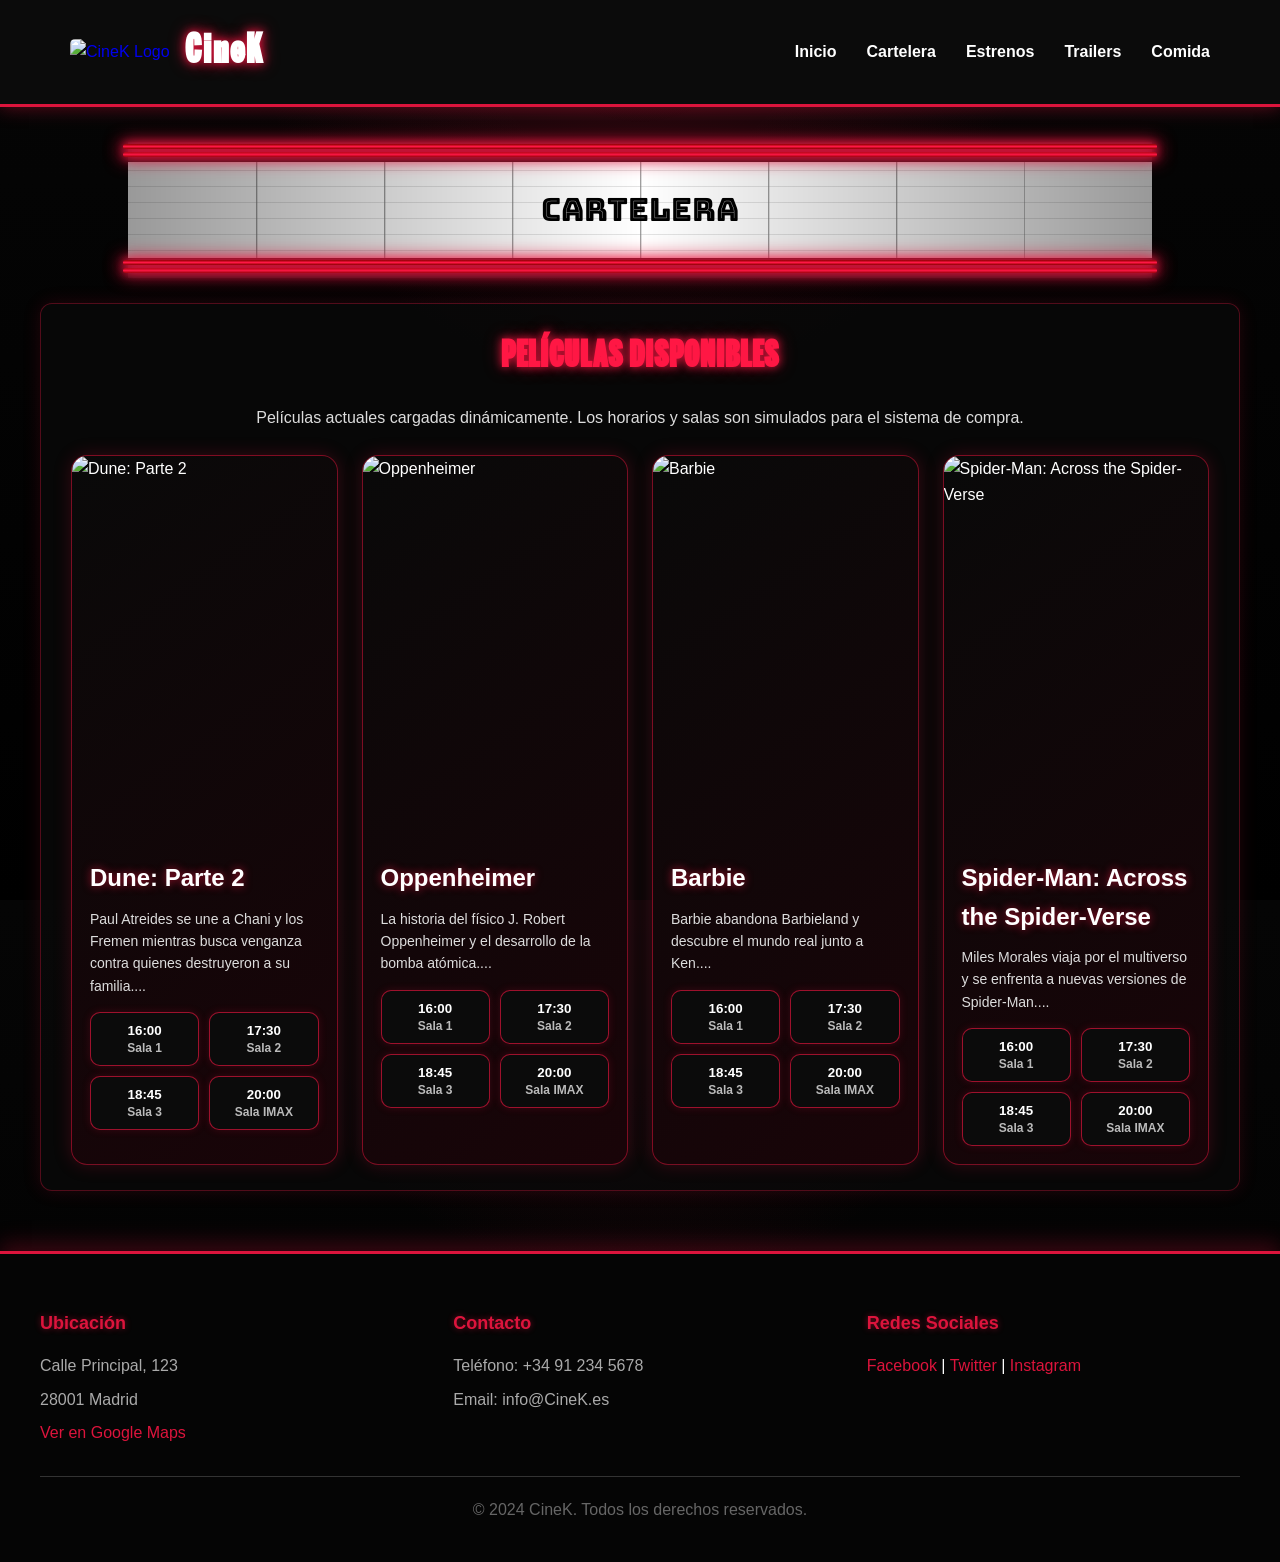
==== htmls/cartelera.html @ bbaa14ef "Upload all html" ====
<!DOCTYPE html>
<html lang="es">
<head>
    <link rel="preconnect" href="https://fonts.googleapis.com">
<link rel="preconnect" href="https://fonts.gstatic.com" crossorigin>
<link href="https://fonts.googleapis.com/css2?family=Bebas+Neue&family=Bungee+Inline&display=swap" rel="stylesheet">
    <meta charset="UTF-8">
    <meta name="viewport" content="width=device-width, initial-scale=1.0">
    <title>Cartelera - CineK</title>
    <link rel="icon" href="https://png.pngtree.com/png-clipart/20221006/ourmid/pngtree-popcorn-logo-png-image_6287125.png">
    <link rel="stylesheet" href="../css/style.css">
</head>
<body>
    <!-- HEADER -->
    <header>
        <div class="header-container">
           <div class="logo">
                <a href="index.html">
                    <img src="../img/cinekklogo.png" alt="CineK Logo" style="width: 90px; height: auto;">
                </a>
                <h1>CineK</h1>
            </div>
            <nav>
                <ul>
                    <li><a href="index.html">Inicio</a></li>
                    <li><a href="cartelera.html">Cartelera</a></li>
                    <li><a href="estrenos.html">Estrenos</a></li>
                    <li><a href="trailer.html">Trailers</a></li>
                    <li><a href="comida.html">Comida</a></li>
                </ul>
            </nav>
        </div>
    </header>


    <!-- TÍTULO PRINCIPAL -->
   <div id="marquee">
  <div class="neon_bar top"></div>
  <div class="marquee_message">
    <span>CARTELERA</span>
  </div>
  <div class="neon_bar bottom"></div>
</div>

    <!-- CARTELERA DINÁMICA -->
    <section class="section">
        <h2>Películas disponibles</h2>
        <p class="cartelera-info">Películas actuales cargadas dinámicamente. Los horarios y salas son simulados para el sistema de compra.</p>
        <div id="cartelera-grid" class="cartelera-grid"></div>
    </section>

    <!-- MODAL DE COMPRA -->
    <div id="compra-modal" class="compra-modal">
        <div class="compra-contenido">
            <button id="cerrar-compra" class="cerrar-compra">×</button>
            <h2 id="compra-pelicula">Comprar entradas</h2>
            <p id="compra-sesion" class="compra-sesion"></p>

            <h3>Selecciona tus asientos</h3>
            <div class="pantalla-cine">PANTALLA</div>
            <div id="asientos-grid" class="asientos-grid"></div>

            <div class="compra-resumen">
                <p>Asientos seleccionados: <strong id="asientos-seleccionados">0</strong></p>
                <p>Total: <strong id="total-compra">0.00€</strong></p>
            </div>

            <button id="confirmar-compra" class="btn-compra">Confirmar compra</button>
        </div>
    </div>

    <!-- MODAL FINAL -->
    <div id="final-modal" class="compra-modal">
        <div class="compra-contenido compra-final">
            <button id="cerrar-final" class="cerrar-compra">×</button>
            <h2>Compra completada</h2>
            <p>Entradas reservadas correctamente.</p>
            <p>¿Quieres comprar comida para acompañar la película?</p>
            <div class="final-botones">
                <a href="comida.html" class="btn-compra">Sí, comprar comida</a>
                <button id="no-comida" class="btn-secundario">No, gracias</button>
            </div>
        </div>
    </div>



    <!-- FOOTER -->
    <footer>
        <div class="footer-content">
            <div class="footer-section">
                <h3>Ubicación</h3>
                <p>Calle Principal, 123</p>
                <p>28001 Madrid</p>
                <a href="https://maps.google.com/?q=cine+madrid" target="_blank">Ver en Google Maps</a>
            </div>
            <div class="footer-section">
                <h3>Contacto</h3>
                <p>Teléfono: +34 91 234 5678</p>
                <p>Email: info@CineK.es</p>
            </div>
            <div class="footer-section">
                <h3>Redes Sociales</h3>
                <a href="https://facebook.com" target="_blank">Facebook</a> |
                <a href="https://twitter.com" target="_blank">Twitter</a> |
                <a href="https://instagram.com" target="_blank">Instagram</a>
            </div>
        </div>
        <p class="footer-bottom">&copy; 2024 CineK. Todos los derechos reservados.</p>
    </footer>
    <script>
        const TMDB_API_KEY = "4f0675e02026147f07c5129d1d1d5f16";
        const carteleraGrid = document.getElementById("cartelera-grid");
        const compraModal = document.getElementById("compra-modal");
        const finalModal = document.getElementById("final-modal");
        const compraPelicula = document.getElementById("compra-pelicula");
        const compraSesion = document.getElementById("compra-sesion");
        const asientosGrid = document.getElementById("asientos-grid");
        const asientosSeleccionadosTexto = document.getElementById("asientos-seleccionados");
        const totalCompraTexto = document.getElementById("total-compra");
        const precioEntrada = 8.50;
        let asientosSeleccionados = [];

        const peliculasFallback = [
            {
                title: "Dune: Parte 2",
                overview: "Paul Atreides se une a Chani y los Fremen mientras busca venganza contra quienes destruyeron a su familia.",
                poster_path: "https://pics.filmaffinity.com/Dune_Parte_Dos-288678616-large.jpg"
            },
            {
                title: "Oppenheimer",
                overview: "La historia del físico J. Robert Oppenheimer y el desarrollo de la bomba atómica.",
                poster_path: "https://m.media-amazon.com/images/I/71XC-VCBOcL._AC_UF894,1000_QL80_.jpg"
            },
            {
                title: "Barbie",
                overview: "Barbie abandona Barbieland y descubre el mundo real junto a Ken.",
                poster_path: "https://cdng.europosters.eu/pod_public/750/262974.jpg"
            },
            {
                title: "Spider-Man: Across the Spider-Verse",
                overview: "Miles Morales viaja por el multiverso y se enfrenta a nuevas versiones de Spider-Man.",
                poster_path: "https://m.media-amazon.com/images/I/8105Oc1+FPL.jpg"
            }
        ];

        function generarHorarios() {
            const horas = ["16:00", "17:30", "18:45", "20:00", "21:30", "22:15"];
            const salas = ["Sala 1", "Sala 2", "Sala 3", "Sala IMAX"];
            return horas.slice(0, 4).map((hora, index) => ({
                hora: hora,
                sala: salas[index % salas.length]
            }));
        }

        function obtenerPoster(pelicula) {
            if (pelicula.poster_path && pelicula.poster_path.startsWith("http")) {
                return pelicula.poster_path;
            }

            if (pelicula.poster_path) {
                return `https://image.tmdb.org/t/p/w500${pelicula.poster_path}`;
            }

            return "../img/cinekklogo.png";
        }

        function pintarCartelera(peliculas) {
            carteleraGrid.innerHTML = "";

            peliculas.slice(0, 8).forEach((pelicula) => {
                const horarios = generarHorarios();
                const poster = obtenerPoster(pelicula);
                const descripcion = pelicula.overview || "Sinopsis no disponible.";

                const tarjeta = document.createElement("article");
                tarjeta.className = "pelicula-card";

                tarjeta.innerHTML = `
                    <img src="${poster}" alt="${pelicula.title}">
                    <div class="pelicula-info">
                        <h3>${pelicula.title}</h3>
                        <p>${descripcion.substring(0, 150)}...</p>
                        <div class="horarios-pelicula">
                            ${horarios.map(sesion => `
                                <button class="hora-btn" data-pelicula="${pelicula.title}" data-hora="${sesion.hora}" data-sala="${sesion.sala}">
                                    ${sesion.hora}<span>${sesion.sala}</span>
                                </button>
                            `).join("")}
                        </div>
                    </div>
                `;

                carteleraGrid.appendChild(tarjeta);
            });

            document.querySelectorAll(".hora-btn").forEach((boton) => {
                boton.addEventListener("click", function () {
                    abrirCompra(this.dataset.pelicula, this.dataset.hora, this.dataset.sala);
                });
            });
        }

        async function cargarPeliculas() {
            if (TMDB_API_KEY === "PON_AQUI_TU_API_KEY") {
                pintarCartelera(peliculasFallback);
                return;
            }

            try {
                const respuesta = await fetch(`https://api.themoviedb.org/3/movie/now_playing?api_key=${TMDB_API_KEY}&language=es-ES&region=ES&page=1`);
                const datos = await respuesta.json();
                pintarCartelera(datos.results);
            } catch (error) {
                pintarCartelera(peliculasFallback);
            }
        }

        function abrirCompra(pelicula, hora, sala) {
            compraPelicula.textContent = pelicula;
            compraSesion.textContent = `${sala} · ${hora}`;
            asientosSeleccionados = [];
            generarAsientos();
            actualizarResumen();
            compraModal.classList.add("activo");
        }

        function generarAsientos() {
            asientosGrid.innerHTML = "";
            const filas = ["A", "B", "C", "D", "E"];

            filas.forEach((fila) => {
                for (let numero = 1; numero <= 8; numero++) {
                    const asiento = document.createElement("button");
                    const codigo = `${fila}${numero}`;
                    asiento.className = "asiento";
                    asiento.textContent = codigo;

                    if (Math.random() < 0.18) {
                        asiento.classList.add("ocupado");
                        asiento.disabled = true;
                    }

                    asiento.addEventListener("click", function () {
                        asiento.classList.toggle("seleccionado");

                        if (asientosSeleccionados.includes(codigo)) {
                            asientosSeleccionados = asientosSeleccionados.filter(item => item !== codigo);
                        } else {
                            asientosSeleccionados.push(codigo);
                        }

                        actualizarResumen();
                    });

                    asientosGrid.appendChild(asiento);
                }
            });
        }

        function actualizarResumen() {
            asientosSeleccionadosTexto.textContent = asientosSeleccionados.length;
            totalCompraTexto.textContent = `${(asientosSeleccionados.length * precioEntrada).toFixed(2)}€`;
        }

        document.getElementById("cerrar-compra").addEventListener("click", function () {
            compraModal.classList.remove("activo");
        });

        document.getElementById("confirmar-compra").addEventListener("click", function () {
            if (asientosSeleccionados.length === 0) {
                alert("Selecciona al menos un asiento.");
                return;
            }

            compraModal.classList.remove("activo");
            finalModal.classList.add("activo");
        });

        document.getElementById("cerrar-final").addEventListener("click", function () {
            finalModal.classList.remove("activo");
        });

        document.getElementById("no-comida").addEventListener("click", function () {
            finalModal.classList.remove("activo");
        });

        document.getElementById("marquee").addEventListener("click", function () {
            this.classList.toggle("on");
        });

        cargarPeliculas();
    </script>
</body>
</html>
---- css/style.css ----
/* FONT FACE */
@font-face {
    font-family: "Marvel";
    src: url("../fonts/marvel 2.otf") format("opentype");
}

/* ESTILOS GENERALES */
* {
    margin: 0;
    padding: 0;
    box-sizing: border-box;
}
.vermascartelera {
            background-color: #e50914;
            color: white;
            padding: 8px 14px;
            border-radius: 6px;
            text-decoration: none;
            font-weight: bold;
}

.vermascartelera:hover {
            background-color: #b00610;
}

html, body {
    height: 100%;
}

body {
    font-family: Arial, Helvetica, sans-serif;
    background-color: #000;
    color: #fff;
    line-height: 1.6;
    background-image:
        radial-gradient(circle at top, rgba(220, 20, 60, 0.18), transparent 35%),
        linear-gradient(to bottom, #050505, #000);
}

/* HEADER */
header {
    background-color: #0b0b0b;
    border-bottom: 3px solid #dc143c;
    padding: 20px 0;
    box-shadow: 0 0 18px rgba(220, 20, 60, 0.45);
}

.header-container {
    max-width: 1200px;
    margin: 0 auto;
    display: flex;
    justify-content: space-between;
    align-items: center;
    padding: 0 30px;
}

.logo {
    display: flex;
    align-items: center;
    gap: 15px;
}

.logo a {
    text-decoration: none;
}

.logo img {
    width: 50px;
    height: 50px;
    border-radius: 5px;
}

.logo h1 {
    font-size: 40px;
    color: #fff;
    font-family: "Marvel", sans-serif;
    letter-spacing: 2px;
    text-shadow: 0 0 8px #dc143c, 0 0 16px rgba(255, 23, 68, 0.7);
}

/* NAVEGACIÓN */
nav {
    font-size: 16px;
}

nav ul {
    list-style: none;
    display: flex;
    gap: 30px;
    flex-wrap: wrap;
}

nav a {
    color: #fff;
    text-decoration: none;
    font-weight: bold;
    transition: color 0.3s ease;
}

nav a:hover {
    color: #ff1744;
    text-decoration: none;
    text-shadow: 0 0 8px #ff1744;
}

/* HERO SECTION */
        .hero {
            position: relative;
            overflow: hidden;
            background-color: #111;
            padding: 35px 0;
        }

        .hero > img {
            display: none;
        }

        .hero-marquee {
            width: 100%;
            overflow: hidden;
            white-space: nowrap;
        }

        .hero-track {
            display: inline-flex;
            gap: 25px;
            animation: scroll-left 35s linear infinite;
        }

        .hero-card {
            width: 210px;
            background-color: #1c1c1c;
            border-radius: 12px;
            overflow: hidden;
            flex: 0 0 auto;
            box-shadow: 0 4px 15px rgba(0, 0, 0, 0.45);
            text-align: center;
        }

        .hero-card img {
            width: 100%;
            height: 310px;
            object-fit: cover;
            display: block;
        }

        .hero-card h3 {
            color: white;
            font-size: 17px;
            margin: 12px 10px 5px;
            white-space: normal;
        }

        .hero-card p {
            color: #f5c518;
            font-size: 14px;
            margin: 0 10px 14px;
        }

        .hero-content {
            margin-top: 30px;
            text-align: center;
        }

        @keyframes scroll-left {
            from {
                transform: translateX(0);
            }
            to {
                transform: translateX(-50%);
            }
        }

/* BOTONES */
.btn, .btn-small {
    display: inline-block;
    padding: 12px 30px;
    background-color: #dc143c;
    color: #fff;
    text-decoration: none;
    border-radius: 5px;
    font-weight: bold;
    transition: background-color 0.3s ease, transform 0.2s ease;
    border: none;
    cursor: pointer;
    margin: 5px;
}

.btn:hover, .btn-small:hover {
    background-color: #ff1744;
    transform: scale(1.05);
}

.btn-small {
    padding: 8px 15px;
    font-size: 14px;
}

/* SECCIONES */
section {
    margin: 20px 0;
}

.section {
    max-width: 1200px;
    margin: 45px auto;
    padding: 25px 30px;
    background-color: rgba(10, 10, 10, 0.78);
    border: 1px solid rgba(220, 20, 60, 0.35);
    border-radius: 12px;
    box-shadow: 0 0 18px rgba(220, 20, 60, 0.15);
}

h2 {
    font-size: 36px;
    color: #ff1744;
    text-align: center;
    margin-bottom: 18px;
    font-family: "Marvel", sans-serif;
    letter-spacing: 1px;
    text-transform: uppercase;
    text-shadow: 0 0 8px rgba(255, 23, 68, 0.85), 0 0 18px rgba(220, 20, 60, 0.45);
}

h3 {
    font-size: 24px;
    color: #fff;
    margin-top: 15px;
    margin-bottom: 10px;
    text-shadow: 0 0 6px rgba(255, 23, 68, 0.45);
}

.subtitle {
    text-align: center;
    color: #aaa;
    font-size: 16px;
    margin-bottom: 30px;
}

.text-center {
    text-align: center;
}

/* TABLAS */
.movies-table, .schedule-table, .menu-table {
    width: 100%;
    border-collapse: collapse;
    margin-top: 20px;
    background-color: #111;
    border: 2px solid #dc143c;
    overflow: hidden;
    border-radius: 10px;
    box-shadow: 0 0 16px rgba(220, 20, 60, 0.28);
}

.movies-table th, .schedule-table th, .menu-table th {
    background: linear-gradient(135deg, #8b0000, #dc143c, #ff1744);
    color: #fff;
    padding: 15px;
    text-align: left;
    font-weight: bold;
    border: 1px solid #8b0000;
    text-shadow: 0 0 6px rgba(0, 0, 0, 0.8);
}

.movies-table td, .schedule-table td, .menu-table td {
    padding: 12px 15px;
    border-bottom: 1px solid #333;
    color: #fff;
}

.movies-table tr:nth-child(even),
.schedule-table tr:nth-child(even),
.menu-table tr:nth-child(even) {
    background-color: #0a0a0a;
}

.movies-table tr:hover,
.schedule-table tr:hover,
.menu-table tr:hover {
    background-color: #2a0a10;
    box-shadow: inset 0 0 12px rgba(255, 23, 68, 0.2);
}

.movies-table img {
    width: 80px;
    height: 120px;
    object-fit: cover;
    border-radius: 3px;
}

/* LISTAS */
.generos-list, .promociones-list, .servicios-list {
    max-width: 800px;
    margin: 25px auto;
    background: linear-gradient(135deg, #0d0d0d, #190408);
    padding: 30px;
    border-radius: 12px;
    border: 1px solid rgba(255, 23, 68, 0.55);
    box-shadow: 0 0 16px rgba(220, 20, 60, 0.22);
}

.generos-list li, .promociones-list li, .servicios-list li {
    list-style: none;
    padding: 10px 0;
    padding-left: 30px;
    position: relative;
    color: #fff;
}

.generos-list li:before, .promociones-list li:before, .servicios-list li:before {
    content: "▶";
    position: absolute;
    left: 0;
    color: #ff1744;
    text-shadow: 0 0 8px #ff1744;
}

/* ESTRENOS */
.estrenos-container {
    display: grid;
    grid-template-columns: repeat(auto-fit, minmax(200px, 1fr));
    gap: 20px;
    margin-top: 30px;
}

.estreno {
    background-color: #1a1a1a;
    border-radius: 8px;
    overflow: hidden;
    transition: transform 0.3s ease, box-shadow 0.3s ease;
    border: 2px solid #333;
}

.estreno:hover {
    transform: translateY(-10px);
    box-shadow: 0 8px 16px rgba(220, 20, 60, 0.5);
}

.estreno img {
    width: 100%;
    height: 300px;
    object-fit: cover;
}

.estreno h3 {
    padding: 15px;
    color: #fff;
    text-align: center;
}

.estreno a {
    display: block;
    text-align: center;
    padding: 10px;
    background-color: #dc143c;
    color: #fff;
    text-decoration: none;
    transition: background-color 0.3s ease;
}

.estreno a:hover {
    background-color: #ff1744;
}

/* ESTRENOS GRID */
.estrenos-grid {
    display: grid;
    grid-template-columns: repeat(auto-fit, minmax(280px, 1fr));
    gap: 25px;
    margin-top: 30px;
}

.estreno-card {
    background-color: #1a1a1a;
    border-radius: 8px;
    overflow: hidden;
    border: 2px solid #333;
    transition: transform 0.3s ease, box-shadow 0.3s ease;
}

.estreno-card:hover {
    transform: translateY(-15px);
    box-shadow: 0 10px 25px rgba(220, 20, 60, 0.6);
}

.estreno-card img {
    width: 100%;
    height: 350px;
    object-fit: cover;
}

.estreno-card h3 {
    padding: 15px;
    text-align: center;
}

.estreno-card .genero {
    text-align: center;
    color: #dc143c;
    font-size: 14px;
    padding: 0 15px;
}

.estreno-card .descripcion {
    padding: 10px 15px;
    font-size: 14px;
    color: #aaa;
    text-align: center;
}

.estreno-card .rating {
    text-align: center;
    padding: 10px 15px;
    color: #ffd700;
    font-weight: bold;
}

.estreno-card a {
    display: inline-block;
    width: calc(50% - 6px);
    margin: 0 3px 10px 3px;
    padding: 8px;
    text-align: center;
    text-decoration: none;
}

/* TRAILERS */
.trailers-grid {
    display: grid;
    grid-template-columns: repeat(auto-fit, minmax(300px, 1fr));
    gap: 20px;
    margin-top: 30px;
}

.trailer-card {
    background-color: #1a1a1a;
    border-radius: 8px;
    overflow: hidden;
    border: 2px solid #333;
    transition: transform 0.3s ease;
}

.trailer-card:hover {
    transform: scale(1.05);
}

.trailer-card a {
    position: relative;
    display: block;
    overflow: hidden;
}

.trailer-card img {
    width: 100%;
    height: 200px;
    object-fit: cover;
    transition: opacity 0.3s ease;
}

.trailer-card a:hover img {
    opacity: 0.7;
}

.play-button {
    position: absolute;
    top: 50%;
    left: 50%;
    transform: translate(-50%, -50%);
    font-size: 50px;
    color: #dc143c;
    opacity: 0;
    transition: opacity 0.3s ease;
}

.trailer-card a:hover .play-button {
    opacity: 1;
}

.trailer-card h3,
.trailer-card p {
    padding: 0 15px;
}

.trailer-card h3 {
    padding-top: 15px;
}

.trailer-card p {
    color: #aaa;
    font-size: 14px;
    margin-bottom: 10px;
}

.trailer-card .btn-small {
    display: block;
    width: calc(100% - 30px);
    margin: 10px 15px;
}

/* COMBOS */
.combos-grid {
    display: grid;
    grid-template-columns: repeat(auto-fit, minmax(250px, 1fr));
    gap: 20px;
    margin-top: 30px;
}

.combo-card {
    background: linear-gradient(135deg, #dc143c 0%, #8b0000 100%);
    padding: 20px;
    border-radius: 8px;
    text-align: center;
    color: #fff;
    border: 2px solid #ff1744;
}

.combo-card h3 {
    font-size: 22px;
    margin-bottom: 15px;
}

.combo-card ul {
    list-style: none;
    margin-bottom: 15px;
}

.combo-card li {
    padding: 5px 0;
}

.combo-card .precio {
    font-size: 28px;
    font-weight: bold;
    margin: 10px 0;
    color: #ffd700;
}

/* HR */
hr {
    border: none;
    border-top: 2px solid #dc143c;
    margin: 35px 0;
    box-shadow: 0 0 10px rgba(255, 23, 68, 0.8);
}

/* FOOTER */
footer {
    background-color: #050505;
    border-top: 3px solid #dc143c;
    padding: 40px;
    margin-top: 60px;
    color: #fff;
    box-shadow: 0 -8px 20px rgba(220, 20, 60, 0.25);
}

.footer-content {
    max-width: 1200px;
    margin: 0 auto;
    display: grid;
    grid-template-columns: repeat(auto-fit, minmax(250px, 1fr));
    gap: 40px;
    margin-bottom: 30px;
}

.footer-section h3 {
    color: #dc143c;
    margin-bottom: 15px;
    font-size: 18px;
}

.footer-section p {
    margin: 8px 0;
    color: #aaa;
}

.footer-section a {
    color: #dc143c;
    text-decoration: none;
    transition: color 0.3s ease;
}

.footer-section a:hover {
    color: #ff1744;
    text-decoration: underline;
}

.footer-bottom {
    text-align: center;
    color: #666;
    border-top: 1px solid #333;
    padding-top: 20px;
}

/* RESPONSIVE */
@media (max-width: 768px) {
    .header-container {
        flex-direction: column;
        gap: 15px;
    }

    nav ul {
        gap: 15px;
        justify-content: center;
    }

    h2 {
        font-size: 28px;
    }

    .hero-content h2 {
        font-size: 32px;
    }

    .section {
        padding: 0 15px;
    }

    .estrenos-container,
    .estrenos-grid,
    .trailers-grid,
    .combos-grid {
        grid-template-columns: 1fr;
    }

    table {
        font-size: 12px;
    }

    table th, table td {
        padding: 8px;
    }
}

/* MARQUESINA NEÓN */
#marquee {
    color: black;
    width: 100%;
    max-width: 1024px;
    height: 3em;
    margin: 55px auto 20px auto;
    position: relative;
    font-size: 2em;
    font-family: 'Bungee Inline', cursive;
    text-align: center;
    text-transform: uppercase;
    background-size: 100% 1em;
    background-image:
        linear-gradient(to right, rgba(0, 0, 0, 0.4), transparent, rgba(0, 0, 0, 0.4)),
        linear-gradient(
            to right,
            transparent,
            transparent 12.5%, grey 12.5%, transparent 12.7%,
            transparent 25%, grey 25%, transparent 25.2%,
            transparent 37.5%, grey 37.5%, transparent 37.7%,
            transparent 50%, grey 50%, transparent 50.2%,
            transparent 62.5%, grey 62.5%, transparent 62.7%,
            transparent 75%, grey 75%, transparent 75.2%,
            transparent 87.5%, grey 87.5%, transparent 87.6%
        ),
        linear-gradient(
            to bottom,
            white,
            white 25%, grey 25%, white 27%,
            white 75%, grey 75%, white 77%
        );
}

#marquee .marquee_message {
    width: 100%;
    height: 3em;
    display: table;
}

#marquee .marquee_message > span {
    display: table-cell;
    vertical-align: middle;
}

.neon_bar {
    left: 0;
    right: 0;
    height: 20px;
    position: absolute;
    background-color: #111;
}

.neon_bar.top {
    top: -20px;
}

.neon_bar.bottom {
    bottom: -20px;
}

.neon_bar::after,
.neon_bar::before {
    height: 5px;
    content: "";
    display: block;
    position: absolute;
    box-shadow: 0 0 6px 0 black;
    border-radius: 5px;
    background-color: #4a0505;
    animation-name: flicker;
    animation-duration: 6s;
    animation-direction: normal;
    animation-fill-mode: forwards;
    animation-iteration-count: 1;
    animation-timing-function: ease-in-out;
}

.neon_bar::after {
    top: 2px;
    left: -5px;
    right: -5px;
    bottom: 5px;
    animation-delay: 0.8s;
}

.neon_bar::before {
    top: 10px;
    left: -5px;
    right: -5px;
    bottom: 5px;
    animation-delay: 1.4s;
}

@keyframes flicker {
    0%, 34%, 36%, 38%, 40% {
        background-color: #4a0505;
        box-shadow: 0 0 6px 0 black;
        background-image: linear-gradient(#1a0202, #4a0505, #1a0202);
    }

    35%, 37%, 39%, 41%, 100% {
        background-color: #ff1744;
        box-shadow: 0 0 8px 0 #ff1744, 0 0 18px 2px #dc143c;
        background-image: linear-gradient(#8b0000, #ff1744, #8b0000);
    }
}
.info-cards-grid,
.promo-cards-grid {
display: grid;
grid-template-columns: repeat(auto-fit, minmax(220px, 1fr));
gap: 20px;
margin-top: 25px;
}

.info-card,
.promo-card {
background: linear-gradient(145deg, #0b0b0b, #1a0508);
border: 1px solid rgba(255, 23, 68, 0.45);
border-radius: 14px;
padding: 22px;
text-align: center;
box-shadow: 0 0 14px rgba(220, 20, 60, 0.18);
transition: transform 0.25s ease, box-shadow 0.25s ease, border-color 0.25s ease;
}

.info-card:hover,
.promo-card:hover {
transform: translateY(-5px);
border-color: #ff1744;
box-shadow: 0 0 22px rgba(255, 23, 68, 0.42);
}

.info-card-icon {
display: block;
font-size: 34px;
margin-bottom: 10px;
}

.info-card h3,
.promo-card h3 {
color: #fff;
font-size: 22px;
margin-bottom: 10px;
text-shadow: 0 0 8px rgba(255, 23, 68, 0.65);
}

.info-card p,
.promo-card p {
color: #ddd;
font-size: 15px;
line-height: 1.5;
}

.promo-tag {
display: inline-block;
min-width: 62px;
margin-bottom: 12px;
padding: 6px 12px;
border-radius: 999px;
background: linear-gradient(135deg, #8b0000, #ff1744, #8b0000);
color: white;
font-weight: bold;
box-shadow: 0 0 12px rgba(255, 23, 68, 0.7);
}
/* Página comida: tienda visual y carrito */
.food-shop-section {
    position: relative;
}

.shop-grid {
    display: grid;
    grid-template-columns: repeat(auto-fit, minmax(240px, 1fr));
    gap: 25px;
    margin-top: 25px;
}

.shop-card {
    background: rgba(15, 15, 15, 0.92);
    border: 2px solid #ffcc00;
    border-radius: 18px;
    overflow: hidden;
    box-shadow: 0 0 18px rgba(255, 204, 0, 0.25);
    transition: transform 0.3s ease, box-shadow 0.3s ease;
}

.shop-card:hover {
    transform: translateY(-6px);
    box-shadow: 0 0 28px rgba(255, 204, 0, 0.45);
}

.shop-card img {
    width: 100%;
    height: 180px;
    object-fit: cover;
    display: block;
}

.shop-card-content {
    padding: 20px;
}

.shop-card-content h3 {
    margin-bottom: 10px;
    color: #ffcc00;
    font-size: 1.7rem;
}

.shop-card-content p {
    margin-bottom: 15px;
}

.shop-card-content label {
    display: block;
    margin-top: 12px;
    margin-bottom: 6px;
    font-weight: bold;
    color: #ffffff;
}

.shop-card-content select {
    width: 100%;
    padding: 10px;
    border-radius: 10px;
    border: 1px solid #ffcc00;
    background: #111111;
    color: #ffffff;
    font-size: 0.95rem;
}

.add-to-cart,
.add-combo-to-cart,
.checkout-button {
    width: 100%;
    margin-top: 18px;
    padding: 12px 16px;
    border: none;
    border-radius: 999px;
    background: #ffcc00;
    color: #111111;
    font-weight: bold;
    cursor: pointer;
    transition: transform 0.2s ease, background 0.2s ease;
}

.add-to-cart:hover,
.add-combo-to-cart:hover,
.checkout-button:hover {
    background: #ffffff;
    transform: scale(1.03);
}

.purchasable-combo {
    display: flex;
    flex-direction: column;
}

.purchasable-combo .add-combo-to-cart {
    margin-top: auto;
}

.cart-button {
    position: fixed;
    top: 22px;
    right: 22px;
    width: 62px;
    height: 62px;
    border-radius: 50%;
    border: 3px solid #ffcc00;
    background: #111111;
    color: #ffffff;
    font-size: 1.6rem;
    cursor: pointer;
    z-index: 1100;
    box-shadow: 0 0 20px rgba(255, 204, 0, 0.5);
}

.cart-button span {
    position: absolute;
    top: -8px;
    right: -8px;
    min-width: 24px;
    height: 24px;
    padding: 2px;
    border-radius: 50%;
    background: #ff0000;
    color: #ffffff;
    font-size: 0.8rem;
    display: flex;
    justify-content: center;
    align-items: center;
    font-weight: bold;
}

.cart-sidebar {
    position: fixed;
    top: 0;
    right: -390px;
    width: 360px;
    max-width: 90vw;
    height: 100vh;
    background: #111111;
    border-left: 3px solid #ffcc00;
    z-index: 1200;
    padding: 24px;
    transition: right 0.3s ease;
    display: flex;
    flex-direction: column;
    box-shadow: -8px 0 30px rgba(0, 0, 0, 0.55);
}

.cart-sidebar.active {
    right: 0;
}

.cart-header {
    display: flex;
    justify-content: space-between;
    align-items: center;
    border-bottom: 1px solid rgba(255, 204, 0, 0.35);
    padding-bottom: 16px;
}

.cart-header h2 {
    color: #ffcc00;
    margin: 0;
}

#closeCart {
    background: transparent;
    border: none;
    color: #ffffff;
    font-size: 2rem;
    cursor: pointer;
}

.cart-items {
    flex: 1;
    overflow-y: auto;
    margin: 18px 0;
}

.empty-cart {
    color: #cccccc;
    text-align: center;
    margin-top: 30px;
}

.cart-item {
    display: flex;
    justify-content: space-between;
    gap: 15px;
    padding: 14px 0;
    border-bottom: 1px solid rgba(255, 255, 255, 0.15);
}

.cart-item h4 {
    color: #ffcc00;
    margin-bottom: 5px;
}

.cart-item p {
    color: #dddddd;
    font-size: 0.9rem;
    margin-bottom: 5px;
}

.remove-item {
    width: 28px;
    height: 28px;
    border-radius: 50%;
    border: none;
    background: #ff0000;
    color: #ffffff;
    cursor: pointer;
    font-weight: bold;
}

.cart-total {
    display: flex;
    justify-content: space-between;
    align-items: center;
    padding: 18px 0;
    border-top: 1px solid rgba(255, 204, 0, 0.35);
    font-size: 1.2rem;
}

.cart-total strong {
    color: #ffcc00;
}

.cart-overlay {
    position: fixed;
    inset: 0;
    background: rgba(0, 0, 0, 0.55);
    z-index: 1150;
    opacity: 0;
    visibility: hidden;
    transition: opacity 0.3s ease, visibility 0.3s ease;
}

.cart-overlay.active {
    opacity: 1;
    visibility: visible;
}

@media (max-width: 600px) {
    .cart-button {
        top: 15px;
        right: 15px;
        width: 54px;
        height: 54px;
    }

    .cart-sidebar {
        width: 100vw;
        right: -100vw;
    }
}
/* CARTELERA REALISTA */
.cartelera-info {
    text-align: center;
    color: #dddddd;
    margin-bottom: 25px;
}

.cartelera-grid {
    display: grid;
    grid-template-columns: repeat(auto-fit, minmax(260px, 1fr));
    gap: 24px;
}

.pelicula-card {
    background: linear-gradient(145deg, #090909, #190408);
    border: 1px solid rgba(255, 23, 68, 0.45);
    border-radius: 16px;
    overflow: hidden;
    box-shadow: 0 0 18px rgba(220, 20, 60, 0.22);
    transition: transform 0.25s ease, box-shadow 0.25s ease;
}

.pelicula-card:hover {
    transform: translateY(-6px);
    box-shadow: 0 0 28px rgba(255, 23, 68, 0.42);
}

.pelicula-card img {
    width: 100%;
    height: 370px;
    object-fit: cover;
    display: block;
}

.pelicula-info {
    padding: 18px;
}

.pelicula-info h3 {
    color: #ffffff;
    font-size: 24px;
    margin-bottom: 10px;
    text-shadow: 0 0 8px rgba(255, 23, 68, 0.65);
}

.pelicula-info p {
    color: #dddddd;
    font-size: 14px;
    margin-bottom: 12px;
}

.precio-entrada {
    color: #ff1744 !important;
    font-weight: bold;
}

.horarios-pelicula {
    display: grid;
    grid-template-columns: repeat(2, 1fr);
    gap: 10px;
    margin-top: 15px;
}

.hora-btn {
    cursor: pointer;
    border: 1px solid rgba(255, 23, 68, 0.6);
    background: #0b0b0b;
    color: #ffffff;
    padding: 10px;
    border-radius: 10px;
    font-weight: bold;
    box-shadow: 0 0 8px rgba(220, 20, 60, 0.18);
    transition: background-color 0.25s ease, transform 0.25s ease, box-shadow 0.25s ease;
}

.hora-btn span {
    display: block;
    color: #bbbbbb;
    font-size: 12px;
    margin-top: 3px;
}

.hora-btn:hover {
    background-color: #dc143c;
    transform: scale(1.04);
    box-shadow: 0 0 16px rgba(255, 23, 68, 0.6);
}

.compra-modal {
    display: none;
    position: fixed;
    inset: 0;
    z-index: 9999;
    background-color: rgba(0, 0, 0, 0.82);
    align-items: center;
    justify-content: center;
    padding: 20px;
}

.compra-modal.activo {
    display: flex;
}

.compra-contenido {
    width: 100%;
    max-width: 650px;
    max-height: 90vh;
    overflow-y: auto;
    position: relative;
    background: linear-gradient(145deg, #070707, #190408);
    border: 1px solid rgba(255, 23, 68, 0.65);
    border-radius: 18px;
    padding: 30px;
    box-shadow: 0 0 35px rgba(255, 23, 68, 0.35);
}

.cerrar-compra {
    position: absolute;
    top: 12px;
    right: 16px;
    cursor: pointer;
    border: none;
    background: none;
    color: #ffffff;
    font-size: 32px;
}

.compra-sesion {
    text-align: center;
    color: #ff1744;
    font-weight: bold;
    margin-bottom: 20px;
}

.pantalla-cine {
    width: 80%;
    margin: 15px auto 25px auto;
    padding: 8px;
    text-align: center;
    color: #111111;
    background: linear-gradient(to right, #999999, #ffffff, #999999);
    border-radius: 0 0 50% 50%;
    font-weight: bold;
}

.asientos-grid {
    display: grid;
    grid-template-columns: repeat(8, 1fr);
    gap: 8px;
    margin-bottom: 20px;
}

.asiento {
    cursor: pointer;
    border: 1px solid #555555;
    background-color: #151515;
    color: #ffffff;
    padding: 9px 0;
    border-radius: 8px;
}

.asiento:hover:not(.ocupado) {
    border-color: #ff1744;
}

.asiento.seleccionado {
    background-color: #ff1744;
    border-color: #ff1744;
    box-shadow: 0 0 10px rgba(255, 23, 68, 0.8);
}

.asiento.ocupado {
    cursor: not-allowed;
    background-color: #555555;
    color: #999999;
}

.compra-resumen {
    margin: 20px 0;
    padding: 15px;
    background-color: rgba(255, 23, 68, 0.08);
    border: 1px solid rgba(255, 23, 68, 0.3);
    border-radius: 12px;
}

.btn-compra,
.btn-secundario {
    cursor: pointer;
    display: inline-block;
    border: none;
    border-radius: 10px;
    padding: 12px 18px;
    text-decoration: none;
    font-weight: bold;
}

.btn-compra {
    background: linear-gradient(135deg, #8b0000, #ff1744, #8b0000);
    color: #ffffff;
    box-shadow: 0 0 14px rgba(255, 23, 68, 0.55);
}

.btn-secundario {
    background-color: #222222;
    color: #ffffff;
    border: 1px solid #555555;
}

.compra-final {
    text-align: center;
}

.final-botones {
    display: flex;
    justify-content: center;
    gap: 15px;
    flex-wrap: wrap;
    margin-top: 20px;
}

@media (max-width: 700px) {
    .asientos-grid {
        grid-template-columns: repeat(4, 1fr);
    }

    .pelicula-card img {
        height: 320px;
    }
}

/* RESUMEN DINÁMICO DEL INDEX */
.resumen-cartelera {
    display: grid;
    gap: 14px;
    margin-top: 25px;
}

.resumen-pelicula {
    display: flex;
    justify-content: space-between;
    align-items: center;
    gap: 20px;
    padding: 18px 22px;
    background: linear-gradient(145deg, #090909, #190408);
    border: 1px solid rgba(255, 23, 68, 0.45);
    border-radius: 14px;
    box-shadow: 0 0 14px rgba(220, 20, 60, 0.18);
    transition: transform 0.25s ease, box-shadow 0.25s ease, border-color 0.25s ease;
}

.resumen-pelicula:hover {
    transform: translateY(-4px);
    border-color: #ff1744;
    box-shadow: 0 0 22px rgba(255, 23, 68, 0.35);
}

.resumen-pelicula h3 {
    margin: 0 0 5px 0;
    color: #ffffff;
    font-size: 22px;
    text-shadow: 0 0 8px rgba(255, 23, 68, 0.65);
}

.resumen-pelicula p {
    margin: 0;
    color: #cccccc;
}

@media (max-width: 700px) {
    .resumen-pelicula {
        flex-direction: column;
        align-items: flex-start;
    }
}
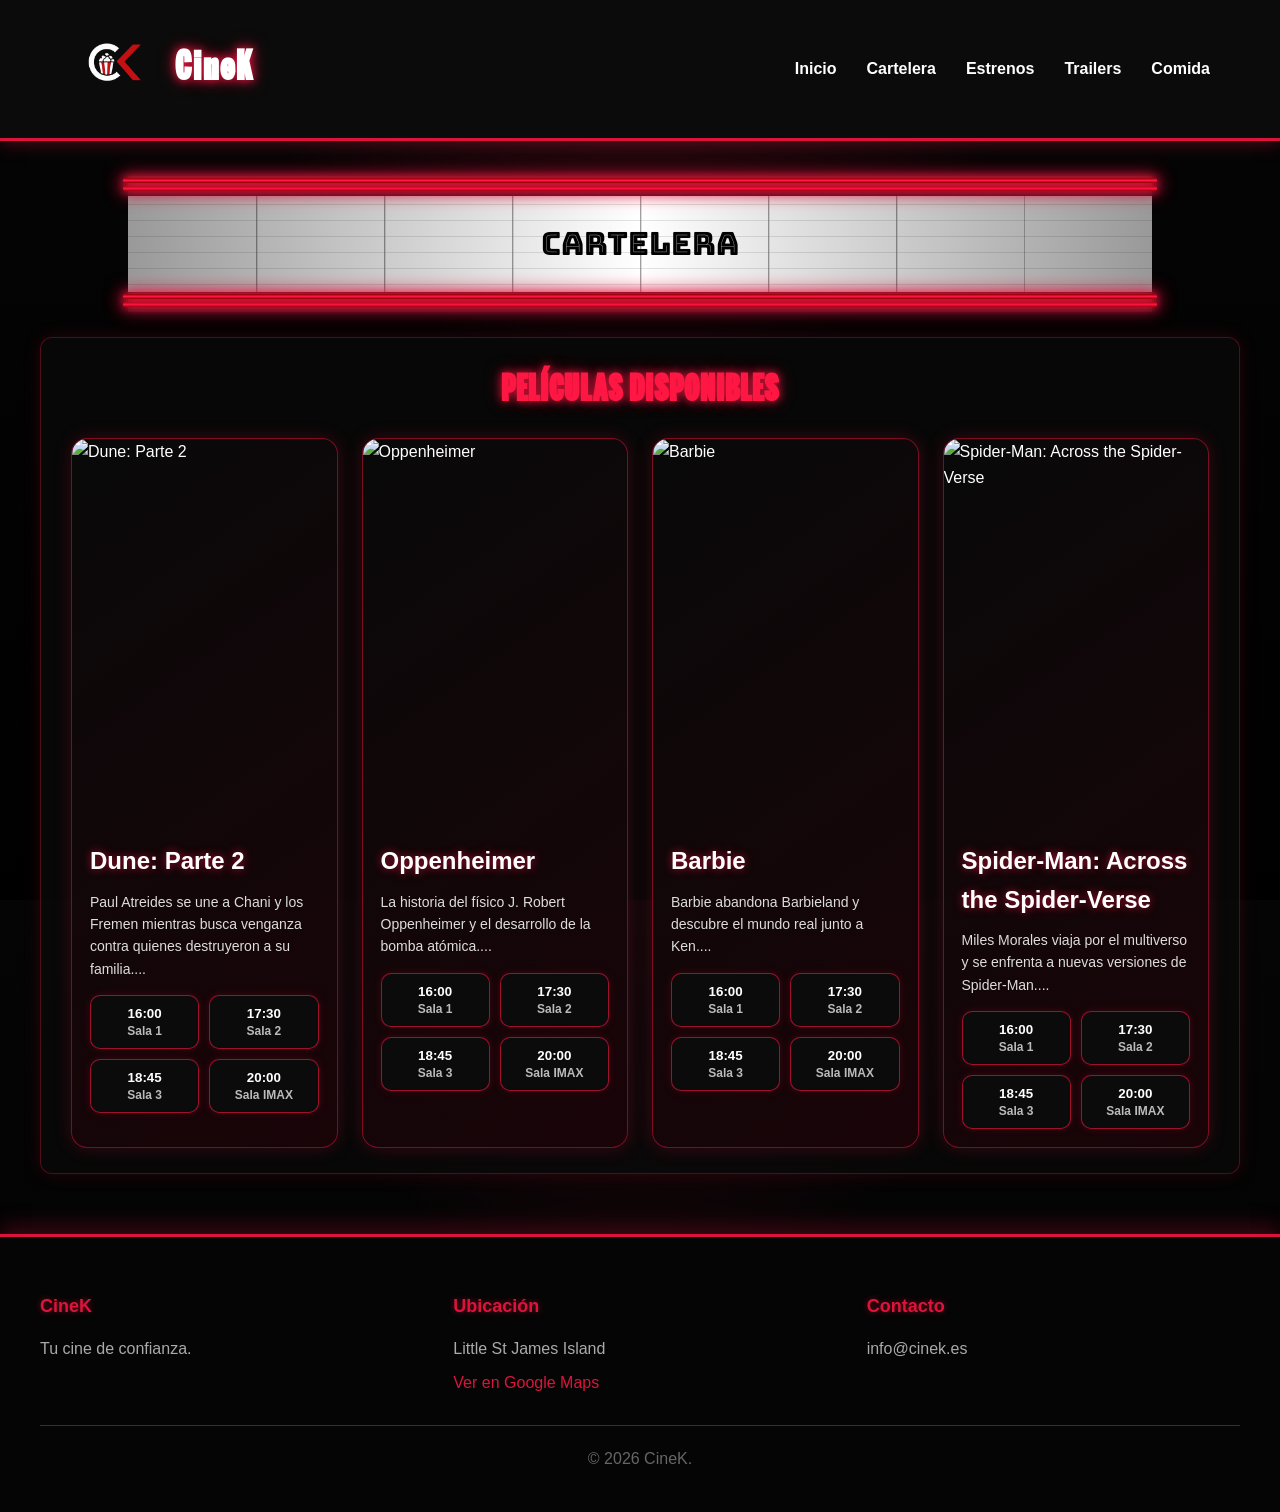
==== commit 6e6659dc: "dynamic billboard synced to tmdb api" ====
--- a/htmls/cartelera.html
+++ b/htmls/cartelera.html
@@ -45,7 +45,6 @@
     <!-- CARTELERA DINÁMICA -->
     <section class="section">
         <h2>Películas disponibles</h2>
-        <p class="cartelera-info">Películas actuales cargadas dinámicamente. Los horarios y salas son simulados para el sistema de compra.</p>
         <div id="cartelera-grid" class="cartelera-grid"></div>
     </section>
 
@@ -86,28 +85,26 @@
 
 
     <!-- FOOTER -->
-    <footer>
-        <div class="footer-content">
-            <div class="footer-section">
-                <h3>Ubicación</h3>
-                <p>Calle Principal, 123</p>
-                <p>28001 Madrid</p>
-                <a href="https://maps.google.com/?q=cine+madrid" target="_blank">Ver en Google Maps</a>
-            </div>
-            <div class="footer-section">
-                <h3>Contacto</h3>
-                <p>Teléfono: +34 91 234 5678</p>
-                <p>Email: info@CineK.es</p>
-            </div>
-            <div class="footer-section">
-                <h3>Redes Sociales</h3>
-                <a href="https://facebook.com" target="_blank">Facebook</a> |
-                <a href="https://twitter.com" target="_blank">Twitter</a> |
-                <a href="https://instagram.com" target="_blank">Instagram</a>
-            </div>
-        </div>
-        <p class="footer-bottom">&copy; 2024 CineK. Todos los derechos reservados.</p>
-    </footer>
+        <footer>
+    <div class="footer-content footer-simple">
+        <div class="footer-section">
+            <h3>CineK</h3>
+            <p>Tu cine de confianza.</p>
+        </div>
+
+        <div class="footer-section">
+            <h3>Ubicación</h3>
+            <p>Little St James Island</p>
+            <a href="https://www.google.com/maps/search/?api=1&query=Little+St+James+Island" target="_blank" rel="noopener noreferrer">Ver en Google Maps</a>
+        </div>
+
+        <div class="footer-section">
+            <h3>Contacto</h3>
+            <p>info@cinek.es</p>
+        </div>
+    </div>
+    <p class="footer-bottom">&copy; 2026 CineK.</p>
+</footer>
     <script>
         const TMDB_API_KEY = "4f0675e02026147f07c5129d1d1d5f16";
         const carteleraGrid = document.getElementById("cartelera-grid");
--- a/css/style.css
+++ b/css/style.css
@@ -1324,4 +1324,173 @@
         flex-direction: column;
         align-items: flex-start;
     }
+}
+/* ESTRENOS DINÁMICOS */
+.estrenos-dinamicos-grid {
+    display: grid;
+    grid-template-columns: repeat(auto-fit, minmax(260px, 1fr));
+    gap: 24px;
+    margin-top: 25px;
+}
+
+.estreno-dinamico-card {
+    background: linear-gradient(145deg, #090909, #190408);
+    border: 1px solid rgba(255, 23, 68, 0.45);
+    border-radius: 16px;
+    overflow: hidden;
+    box-shadow: 0 0 18px rgba(220, 20, 60, 0.22);
+    transition: transform 0.25s ease, box-shadow 0.25s ease, border-color 0.25s ease;
+}
+
+.estreno-dinamico-card:hover {
+    transform: translateY(-6px);
+    border-color: #ff1744;
+    box-shadow: 0 0 28px rgba(255, 23, 68, 0.42);
+}
+
+.estreno-dinamico-card img {
+    width: 100%;
+    height: 380px;
+    object-fit: cover;
+    display: block;
+}
+
+.estreno-dinamico-info {
+    padding: 18px;
+}
+
+.estreno-etiqueta {
+    display: inline-block;
+    margin-bottom: 10px;
+    padding: 5px 11px;
+    border-radius: 999px;
+    color: #ffffff;
+    font-size: 12px;
+    font-weight: bold;
+    text-transform: uppercase;
+    letter-spacing: 0.5px;
+}
+
+.etiqueta-reciente {
+    background: linear-gradient(135deg, #8b0000, #ff1744, #8b0000);
+    box-shadow: 0 0 10px rgba(255, 23, 68, 0.55);
+}
+
+.etiqueta-proximo {
+    background: linear-gradient(135deg, #111111, #dc143c, #111111);
+    border: 1px solid rgba(255, 23, 68, 0.65);
+    box-shadow: 0 0 10px rgba(220, 20, 60, 0.45);
+}
+
+.estreno-dinamico-info h3 {
+    color: #ffffff;
+    font-size: 23px;
+    margin-bottom: 10px;
+    text-shadow: 0 0 8px rgba(255, 23, 68, 0.65);
+}
+
+.estreno-fecha,
+.estreno-rating,
+.estreno-descripcion {
+    color: #dddddd;
+    font-size: 14px;
+    margin-bottom: 10px;
+}
+
+.estreno-rating strong {
+    color: #ff1744;
+}
+
+.estreno-acciones {
+    margin-top: 15px;
+}
+
+.trailer-no-disponible {
+    display: inline-block;
+    color: #aaaaaa;
+    font-size: 14px;
+    padding: 8px 0;
+}
+
+@media (max-width: 700px) {
+    .estreno-dinamico-card img {
+        height: 320px;
+    }
+}
+/* TRAILERS DINÁMICOS */
+.trailers-dinamicos-grid {
+    display: grid;
+    grid-template-columns: repeat(auto-fit, minmax(330px, 1fr));
+    gap: 26px;
+    margin-top: 25px;
+}
+
+.trailer-dinamico-card {
+    background: linear-gradient(145deg, #090909, #190408);
+    border: 1px solid rgba(255, 23, 68, 0.45);
+    border-radius: 16px;
+    overflow: hidden;
+    box-shadow: 0 0 18px rgba(220, 20, 60, 0.22);
+    transition: transform 0.25s ease, box-shadow 0.25s ease, border-color 0.25s ease;
+}
+
+.trailer-dinamico-card:hover {
+    transform: translateY(-6px);
+    border-color: #ff1744;
+    box-shadow: 0 0 28px rgba(255, 23, 68, 0.42);
+}
+
+.video-wrapper {
+    position: relative;
+    width: 100%;
+    aspect-ratio: 16 / 9;
+    background-color: #000000;
+    border-bottom: 1px solid rgba(255, 23, 68, 0.35);
+}
+
+.video-wrapper iframe {
+    width: 100%;
+    height: 100%;
+    border: none;
+    display: block;
+}
+
+.trailer-dinamico-info {
+    padding: 18px;
+}
+
+.trailer-dinamico-info h3 {
+    color: #ffffff;
+    font-size: 23px;
+    margin-bottom: 10px;
+    text-shadow: 0 0 8px rgba(255, 23, 68, 0.65);
+}
+
+.trailer-acciones {
+    margin-top: 15px;
+}
+
+.trailers-vacio {
+    grid-column: 1 / -1;
+    text-align: center;
+    padding: 35px;
+    background: linear-gradient(145deg, #090909, #190408);
+    border: 1px solid rgba(255, 23, 68, 0.45);
+    border-radius: 16px;
+    box-shadow: 0 0 18px rgba(220, 20, 60, 0.18);
+}
+
+.trailers-vacio h3 {
+    color: #ffffff;
+    margin-bottom: 10px;
+}
+
+.trailers-vacio p {
+    color: #cccccc;
+}
+
+@media (max-width: 700px) {
+    .trailers-dinamicos-grid {
+        grid-template-columns: 1fr;
+    }
 }
